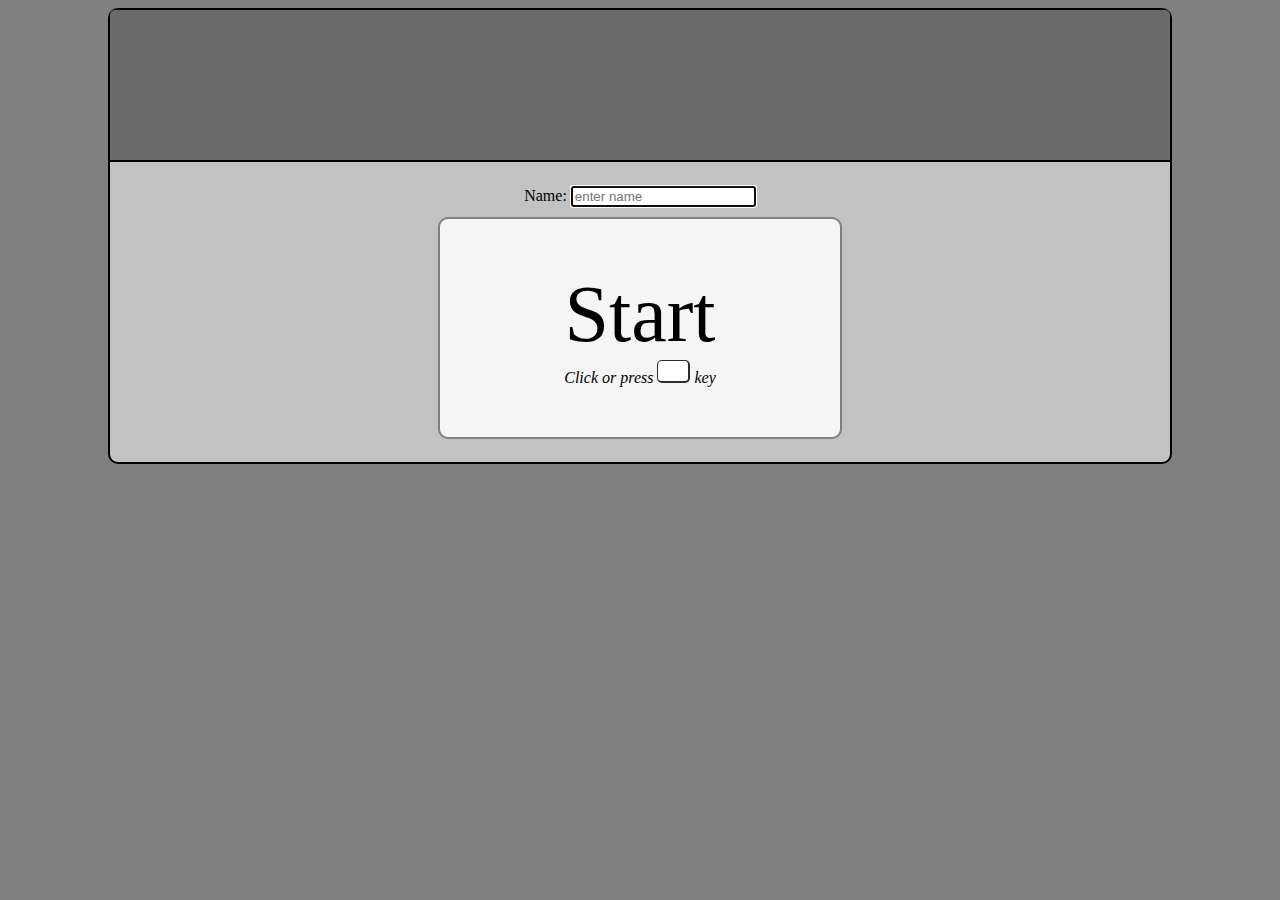
==== templates/index.html @ 612f5aaa "also allow to start with the return key" ====
<!DOCTYPE html>
<html lang="en">
<head>
    <meta charset="UTF-8">
    <title>Title</title>
    <style>
        body {
            background: gray;
        }
        .main {
            display: none;
            align-items: center;
            height: 100vh;
        }
        .main2 {
            margin: calc(100vh - 900px) 100px;
            background: #c2c2c2;
            border: 2px solid black;
            border-radius: 10px;
        }
        .question {
            display: flex;
            font-size: 2em;
            height: 150px;
            border-radius: 5px 5px 0 0;
            background: #6b6b6b;
            border-bottom: 2px solid black;
        }
        .question span {
            margin: auto;
        }
        .choices {
            display: flex;
            flex-direction: row;
            align-items: center;
            width: 100%;
            height: 300px;
            text-align: center;
            justify-content: center;
            gap: 50px;
        }
        .choice {
            display: flex;
            flex-direction: column;
            align-items: center;
            background: whitesmoke;
            border: 2px solid gray;
            border-radius: 10px;
            width: 300px;
            text-align: center;
            padding: 50px;
            cursor: pointer;
        }
        .choice:hover {
            filter: brightness(1.1);
        }
        .label {
            font-size: 5em;
        }
        .info {
            font-style: italic;
        }
        .key {
            display: inline-block;
            background: white;
            border: 1px solid #2d2d2d;
            border-radius: 5px;
            width: 20px;
            height: 20px;
            border-bottom-width: 2px;
            border-right-width: 2px;
        }
        .image_display {
            display: flex;
            flex-direction: column;
        }
        .progress {
            height: 5px;
            width: 0;
            background: red;
        }
        .image_display img {
            width: 100px;
            height: 100px;
        }
        .label_img {
            width: 100px;
            height: 100px;
            margin-bottom: 10px;
        }

        #start {
            display: flex;
            flex-direction: column;
            gap: 10px;
        }
    </style>
</head>
<body>
<div class="main2">
    <div class="question">
        <span id="question_text"></span>
    </div>
    <div class="choices">
        <div id="start">
            <div id="form">
                <span>Name: </span><input id="input_name" placeholder="enter name"/>
            </div>
            <div class="choice" onclick="onKeyHandler({keyCode: 32})">
                <span class="label" id="choice0_label">Start</span>
                <span class="info">Click or press
                    <span class="key" style="width: 30px"> </span> key
                </span>
            </div>
        </div>
        <div class="choice" id="choice1" onclick="onKeyHandler({keyCode: 37})">
            <span class="label" id="choice1_label">Toad</span>
            <img class="label_img" id="choice1_label_img" />
            <span class="info">Click or press
                <span class="key">←</span> key
            </span>
        </div>
        <div class="choice" id="choice2" onclick="onKeyHandler({keyCode: 39})">
            <span class="label" id="choice2_label">Toad</span>
            <img class="label_img" id="choice2_label_img" />
            <span class="info">Click or press
                <span class="key">→</span> key
            </span>
        </div>
        <div class="image_display">
            <img id="image" src="">
            <div class="progress"></div>
        </div>
    </div>
</div>
<script>
    function get_date() {
        const t = new Date()
        const y = t.getFullYear()
        const m = ('0' + (t.getMonth() + 1)).slice(-2)
        const d = ('0' + t.getDate()).slice(-2)
        const H = ('0' + t.getHours()).slice(-2)
        const M = ('0' + t.getMinutes()).slice(-2)
        const S = ('0' + t.getSeconds()).slice(-2)

        return `${y}-${m}-${d}_${H}-${M}-${S}`
    }

    let image_index = 0;
    let question_list;
    let results = {
        time: get_date(),
        data: [],
    };
    let $ = document.querySelector;

    function triggerKey(key, element){
      if(!/^[a-z]$/.test(key)) return false;
      if(!['INPUT','TEXTAREA'].includes(element.tagName)) return false;
      const events = ['keydown', 'keypress', 'textInput', 'keyup'];
      events.forEach(event_name=>{
        const opts = 'textInput' === event_name ? {
          inputType: 'insertText',
          data: key
        } : {
          key: key,
          code: `Key${key.toUpperCase()}`
        };
        const event = 'textInput' === event_name ?
          new InputEvent('input', opts) :
          new KeyboardEvent(event_name, opts);
        element.dispatchEvent(event);
        if('textInput' === event_name) element.value += key;
      });
      return true;
    }

    function waitingKeypress(keys) {
      return new Promise((resolve) => {
        window.onKeyHandler = function (e) {
            console.log(e.keyCode);
            for(let i = 0; i < keys.length; i++) {
                if (e.keyCode === keys[i]) {
                    document.removeEventListener('keydown', window.onKeyHandler);
                    resolve(i);
                }
            }
        }
        document.addEventListener('keydown', window.onKeyHandler);
      });
    }
    function delay(ms) {
      return new Promise((resolve) => setTimeout(resolve, ms));
    }

    function show_start() {
        document.querySelector(".image_display").style.display = "none";
        document.querySelector(".progress").style.width = "0";
        document.querySelector("#choice1").style.display = "none";
        document.querySelector("#choice2").style.display = "none";
        document.querySelector("#start").style.display = "flex";
    }
    function show_image() {
        document.querySelector(".image_display").style.display = "flex";
        document.querySelector(".progress").style.width = "100px";
        document.querySelector("#choice1").style.display = "none";
        document.querySelector("#choice2").style.display = "none";
        document.querySelector("#start").style.display = "none";
    }
    function show_choices() {
        document.querySelector(".image_display").style.display = "none";
        document.querySelector(".progress").style.width = "0";
        document.querySelector("#choice1").style.display = "flex";
        document.querySelector("#choice2").style.display = "flex";
        document.querySelector("#start").style.display = "none";

        document.querySelector("#choice1_label").style.display = 'inline'
        document.querySelector("#choice2_label").style.display = 'inline'
        document.querySelector("#choice1_label_img").style.display = 'none'
        document.querySelector("#choice2_label_img").style.display = 'none'
    }
    function show_choices2() {
        document.querySelector(".image_display").style.display = "none";
        document.querySelector(".progress").style.width = "0";
        document.querySelector("#choice1").style.display = "flex";
        document.querySelector("#choice2").style.display = "flex";
        document.querySelector("#start").style.display = "none";

        document.querySelector("#choice1_label").style.display = 'none'
        document.querySelector("#choice2_label").style.display = 'none'
        document.querySelector("#choice1_label_img").style.display = 'inline'
        document.querySelector("#choice2_label_img").style.display = 'inline'
    }
    function show_end() {
        document.querySelector(".image_display").style.display = "none";
        document.querySelector(".progress").style.width = "0";
        document.querySelector("#choice1").style.display = "none";
        document.querySelector("#choice2").style.display = "none";
        document.querySelector("#start").style.display = "none";
    }

    async function set_image(element, src) {
        return new Promise(resolve => {
            element.onload = function() {
                console.log("lodaded", element.src)
                resolve();
            };
            element.src = src
        });
    }

    const image_base_path = "static/img/";
    async function set_data(data) {
        console.log("set data", set_data)
        document.querySelector("#choice1_label").innerHTML = data.choices1;
        document.querySelector("#choice2_label").innerHTML = data.choices2;
        return Promise.all([
            set_image(document.querySelector("#image"), image_base_path+data.image),
            set_image(document.querySelector("#choice1_label_img"), image_base_path+data.maps1),
            set_image(document.querySelector("#choice2_label_img"), image_base_path+data.maps2),
        ]);
    }
    function set_question(text) {
        document.querySelector("#question_text").innerHTML = text
    }
    function set_progress(progress) {
        document.querySelector(".progress").style.width = `${progress}%`;
    }

    async function fetchPost(url, data)  {
      // Default options are marked with *
      const response = await fetch(url, {
        method: "POST", // *GET, POST, PUT, DELETE, etc.
        mode: "cors", // no-cors, *cors, same-origin
        cache: "no-cache", // *default, no-cache, reload, force-cache, only-if-cached
        credentials: "same-origin", // include, *same-origin, omit
        headers: {
          "Content-Type": "application/json",
          // 'Content-Type': 'application/x-www-form-urlencoded',
        },
        redirect: "follow", // manual, *follow, error
        referrerPolicy: "no-referrer", // no-referrer, *no-referrer-when-downgrade, origin, origin-when-cross-origin, same-origin, strict-origin, strict-origin-when-cross-origin, unsafe-url
        body: JSON.stringify(data), // body data type must match "Content-Type" header
      });
      return response.text(); // parses JSON response into native JavaScript objects
    }

    async function ProcessEvents() {
        // show the start screen
        show_start();
        // focus the input field
        document.querySelector("#input_name").focus();
        // download the data from the flask server
        question_list = await (await fetch("data")).json();
        // wait for the user to press the button
        await waitingKeypress([32, 13]);
        // store the name
        results.name = document.querySelector("#input_name").value.trim()

        // iterate over the questions
        for(let j = 0; j < question_list.length; j++) {
            // fill the display with the data
            let data = question_list[j];
            await set_data(data)

            // show the image and let the progress bar run
            set_question("Look at the image.");
            show_image();
            for (let i = 0; i < 100; i++) {
                set_progress(100 - i);
                await delay(10);
            }

            // ask which class
            set_question("Which class describes best the image you saw?");
            show_choices();
            // wait for the button press
            data.choice_answer  = await waitingKeypress([37, 39]);

            // ask about the attention map
            set_question("Which are did you focus most for this decision?");
            show_choices2();
            // wait for the answer
            data.maps_answer  = await waitingKeypress([37, 39]);

            // store the results
            results.data.push(data);
            console.log("answer", results);
            // save the results
            await fetchPost("save", results);
        }
        // display the end
        set_question("The End");
        show_end();
    }
    ProcessEvents();

</script>
</body>
</html>
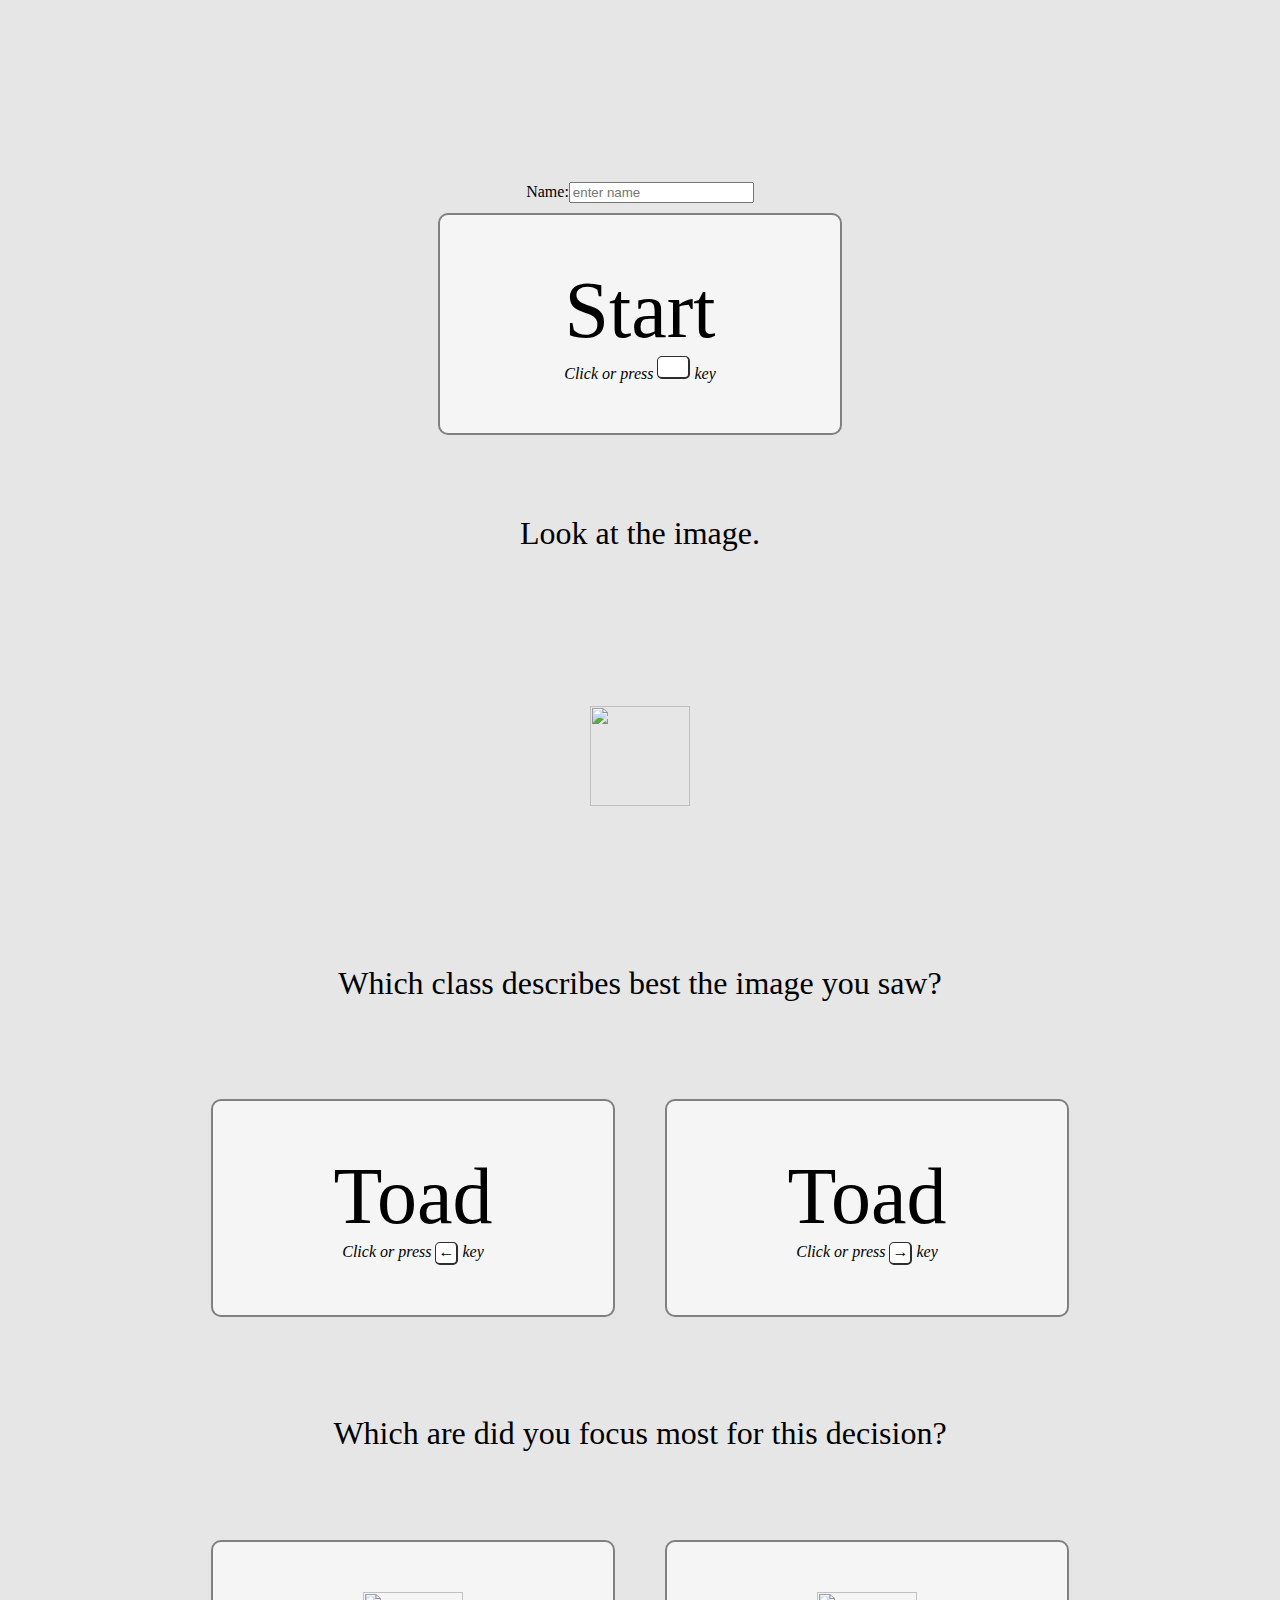
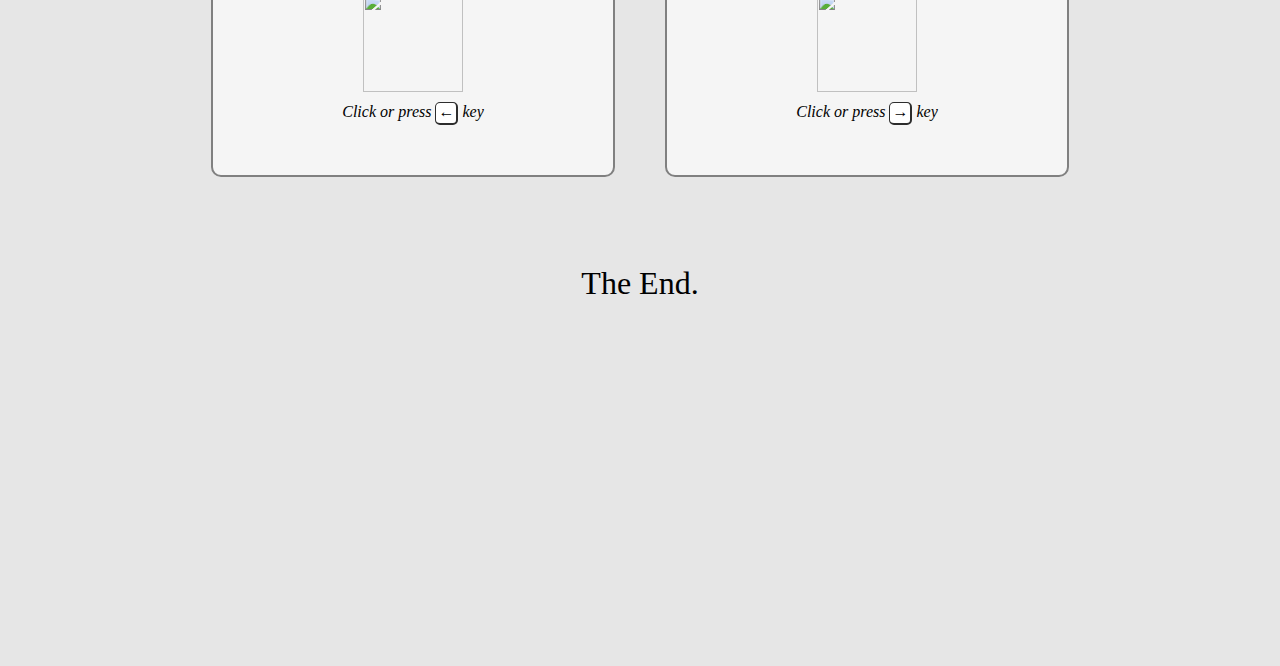
==== commit 7d5d8969: "split index.html into multiple files" ====
--- a/templates/index.html
+++ b/templates/index.html
@@ -3,108 +3,18 @@
 <head>
     <meta charset="UTF-8">
     <title>Title</title>
-    <style>
-        body {
-            background: gray;
-        }
-        .main {
-            display: none;
-            align-items: center;
-            height: 100vh;
-        }
-        .main2 {
-            margin: calc(100vh - 900px) 100px;
-            background: #c2c2c2;
-            border: 2px solid black;
-            border-radius: 10px;
-        }
-        .question {
-            display: flex;
-            font-size: 2em;
-            height: 150px;
-            border-radius: 5px 5px 0 0;
-            background: #6b6b6b;
-            border-bottom: 2px solid black;
-        }
-        .question span {
-            margin: auto;
-        }
-        .choices {
-            display: flex;
-            flex-direction: row;
-            align-items: center;
-            width: 100%;
-            height: 300px;
-            text-align: center;
-            justify-content: center;
-            gap: 50px;
-        }
-        .choice {
-            display: flex;
-            flex-direction: column;
-            align-items: center;
-            background: whitesmoke;
-            border: 2px solid gray;
-            border-radius: 10px;
-            width: 300px;
-            text-align: center;
-            padding: 50px;
-            cursor: pointer;
-        }
-        .choice:hover {
-            filter: brightness(1.1);
-        }
-        .label {
-            font-size: 5em;
-        }
-        .info {
-            font-style: italic;
-        }
-        .key {
-            display: inline-block;
-            background: white;
-            border: 1px solid #2d2d2d;
-            border-radius: 5px;
-            width: 20px;
-            height: 20px;
-            border-bottom-width: 2px;
-            border-right-width: 2px;
-        }
-        .image_display {
-            display: flex;
-            flex-direction: column;
-        }
-        .progress {
-            height: 5px;
-            width: 0;
-            background: red;
-        }
-        .image_display img {
-            width: 100px;
-            height: 100px;
-        }
-        .label_img {
-            width: 100px;
-            height: 100px;
-            margin-bottom: 10px;
-        }
-
-        #start {
-            display: flex;
-            flex-direction: column;
-            gap: 10px;
-        }
-    </style>
+    <script src="helper_functions.js"></script>
+    <link rel="stylesheet" href="style.css" />
 </head>
 <body>
-<div class="main2">
+<div class="display" id="display_start">
     <div class="question">
         <span id="question_text"></span>
     </div>
     <div class="choices">
         <div id="start">
             <div id="form">
-                <span>Name: </span><input id="input_name" placeholder="enter name"/>
+                <label for="input_name">Name:</label><input id="input_name" placeholder="enter name"/>
             </div>
             <div class="choice" onclick="onKeyHandler({keyCode: 32})">
                 <span class="label" id="choice0_label">Start</span>
@@ -113,118 +23,73 @@
                 </span>
             </div>
         </div>
-        <div class="choice" id="choice1" onclick="onKeyHandler({keyCode: 37})">
-            <span class="label" id="choice1_label">Toad</span>
-            <img class="label_img" id="choice1_label_img" />
-            <span class="info">Click or press
-                <span class="key">←</span> key
-            </span>
-        </div>
-        <div class="choice" id="choice2" onclick="onKeyHandler({keyCode: 39})">
-            <span class="label" id="choice2_label">Toad</span>
-            <img class="label_img" id="choice2_label_img" />
-            <span class="info">Click or press
-                <span class="key">→</span> key
-            </span>
-        </div>
+    </div>
+</div>
+
+<div class="display" id="display_image">
+    <div class="question">
+        <span>Look at the image.</span>
+    </div>
+    <div class="choices">
         <div class="image_display">
-            <img id="image" src="">
+            <img id="image" src="" alt="">
             <div class="progress"></div>
         </div>
     </div>
 </div>
+
+<div class="display" id="display_choice">
+    <div class="question">
+        <span>Which class describes best the image you saw?</span>
+    </div>
+    <div class="choices">
+        <div class="choice" onclick="onKeyHandler({keyCode: 37})">
+            <span class="label" id="choice1_label">Toad</span>
+            <span class="info">Click or press <span class="key">←</span> key</span>
+        </div>
+        <div class="choice" onclick="onKeyHandler({keyCode: 39})">
+            <span class="label" id="choice2_label">Toad</span>
+            <span class="info">Click or press <span class="key">→</span> key</span>
+        </div>
+    </div>
+</div>
+
+<div class="display" id="display_maps">
+    <div class="question">
+        <span>Which are did you focus most for this decision?</span>
+    </div>
+    <div class="choices">
+        <div class="choice" onclick="onKeyHandler({keyCode: 37})">
+            <img src="" class="label_img" id="choice1_label_img" alt="" />
+            <span class="info">Click or press <span class="key">←</span> key</span>
+        </div>
+        <div class="choice" onclick="onKeyHandler({keyCode: 39})">
+            <img src="" class="label_img" id="choice2_label_img" alt="" />
+            <span class="info">Click or press <span class="key">→</span> key</span>
+        </div>
+    </div>
+</div>
+
+<div class="display" id="display_end">
+    <div class="question">
+        <span>The End.</span>
+    </div>
+    <div class="choices">
+
+    </div>
+</div>
 <script>
-    function get_date() {
-        const t = new Date()
-        const y = t.getFullYear()
-        const m = ('0' + (t.getMonth() + 1)).slice(-2)
-        const d = ('0' + t.getDate()).slice(-2)
-        const H = ('0' + t.getHours()).slice(-2)
-        const M = ('0' + t.getMinutes()).slice(-2)
-        const S = ('0' + t.getSeconds()).slice(-2)
-
-        return `${y}-${m}-${d}_${H}-${M}-${S}`
-    }
-
-    let image_index = 0;
     let question_list;
     let results = {
         time: get_date(),
+        name: "",
         data: [],
     };
-    let $ = document.querySelector;
 
-    function triggerKey(key, element){
-      if(!/^[a-z]$/.test(key)) return false;
-      if(!['INPUT','TEXTAREA'].includes(element.tagName)) return false;
-      const events = ['keydown', 'keypress', 'textInput', 'keyup'];
-      events.forEach(event_name=>{
-        const opts = 'textInput' === event_name ? {
-          inputType: 'insertText',
-          data: key
-        } : {
-          key: key,
-          code: `Key${key.toUpperCase()}`
-        };
-        const event = 'textInput' === event_name ?
-          new InputEvent('input', opts) :
-          new KeyboardEvent(event_name, opts);
-        element.dispatchEvent(event);
-        if('textInput' === event_name) element.value += key;
-      });
-      return true;
+    function show(part_name) {
+        document.querySelectorAll(".display").forEach((e) => e.style.display = "none");
+        document.querySelector(part_name).style.display = "";
     }
-
-    function waitingKeypress(keys) {
-      return new Promise((resolve) => {
-        window.onKeyHandler = function (e) {
-            console.log(e.keyCode);
-            for(let i = 0; i < keys.length; i++) {
-                if (e.keyCode === keys[i]) {
-                    document.removeEventListener('keydown', window.onKeyHandler);
-                    resolve(i);
-                }
-            }
-        }
-        document.addEventListener('keydown', window.onKeyHandler);
-      });
-    }
-    function delay(ms) {
-      return new Promise((resolve) => setTimeout(resolve, ms));
-    }
-
-    function show_start() {
-        document.querySelector(".image_display").style.display = "none";
-        document.querySelector(".progress").style.width = "0";
-        document.querySelector("#choice1").style.display = "none";
-        document.querySelector("#choice2").style.display = "none";
-        document.querySelector("#start").style.display = "flex";
-    }
-    function show_image() {
-        document.querySelector(".image_display").style.display = "flex";
-        document.querySelector(".progress").style.width = "100px";
-        document.querySelector("#choice1").style.display = "none";
-        document.querySelector("#choice2").style.display = "none";
-        document.querySelector("#start").style.display = "none";
-    }
-    function show_choices() {
-        document.querySelector(".image_display").style.display = "none";
-        document.querySelector(".progress").style.width = "0";
-        document.querySelector("#choice1").style.display = "flex";
-        document.querySelector("#choice2").style.display = "flex";
-        document.querySelector("#start").style.display = "none";
-
-        document.querySelector("#choice1_label").style.display = 'inline'
-        document.querySelector("#choice2_label").style.display = 'inline'
-        document.querySelector("#choice1_label_img").style.display = 'none'
-        document.querySelector("#choice2_label_img").style.display = 'none'
-    }
-    function show_choices2() {
-        document.querySelector(".image_display").style.display = "none";
-        document.querySelector(".progress").style.width = "0";
-        document.querySelector("#choice1").style.display = "flex";
-        document.querySelector("#choice2").style.display = "flex";
-        document.querySelector("#start").style.display = "none";
 
         document.querySelector("#choice1_label").style.display = 'none'
         document.querySelector("#choice2_label").style.display = 'none'
@@ -260,34 +125,14 @@
             set_image(document.querySelector("#choice2_label_img"), image_base_path+data.maps2),
         ]);
     }
-    function set_question(text) {
-        document.querySelector("#question_text").innerHTML = text
-    }
+
     function set_progress(progress) {
         document.querySelector(".progress").style.width = `${progress}%`;
     }
 
-    async function fetchPost(url, data)  {
-      // Default options are marked with *
-      const response = await fetch(url, {
-        method: "POST", // *GET, POST, PUT, DELETE, etc.
-        mode: "cors", // no-cors, *cors, same-origin
-        cache: "no-cache", // *default, no-cache, reload, force-cache, only-if-cached
-        credentials: "same-origin", // include, *same-origin, omit
-        headers: {
-          "Content-Type": "application/json",
-          // 'Content-Type': 'application/x-www-form-urlencoded',
-        },
-        redirect: "follow", // manual, *follow, error
-        referrerPolicy: "no-referrer", // no-referrer, *no-referrer-when-downgrade, origin, origin-when-cross-origin, same-origin, strict-origin, strict-origin-when-cross-origin, unsafe-url
-        body: JSON.stringify(data), // body data type must match "Content-Type" header
-      });
-      return response.text(); // parses JSON response into native JavaScript objects
-    }
-
     async function ProcessEvents() {
         // show the start screen
-        show_start();
+        show("#display_start");
         // focus the input field
         document.querySelector("#input_name").focus();
         // download the data from the flask server
@@ -304,22 +149,19 @@
             await set_data(data)
 
             // show the image and let the progress bar run
-            set_question("Look at the image.");
-            show_image();
+            show("#display_image");
             for (let i = 0; i < 100; i++) {
                 set_progress(100 - i);
                 await delay(10);
             }
 
             // ask which class
-            set_question("Which class describes best the image you saw?");
-            show_choices();
+            show("#display_choice");
             // wait for the button press
             data.choice_answer  = await waitingKeypress([37, 39]);
 
             // ask about the attention map
-            set_question("Which are did you focus most for this decision?");
-            show_choices2();
+            show("#display_maps");
             // wait for the answer
             data.maps_answer  = await waitingKeypress([37, 39]);
 
@@ -330,8 +172,7 @@
             await fetchPost("save", results);
         }
         // display the end
-        set_question("The End");
-        show_end();
+        show("#display_end");
     }
     ProcessEvents();
 
--- a/templates/style.css
+++ b/templates/style.css
@@ -0,0 +1,98 @@
+body {
+    background: #e6e6e6;
+}
+
+.display {
+    margin: calc(100vh - 900px) 100px;
+    /* background: #c2c2c2;
+    border: 2px solid black;
+    border-radius: 10px; */
+}
+
+.question {
+    display: flex;
+    font-size: 2em;
+    height: 150px;
+    /* border-radius: 5px 5px 0 0;
+    background: #6b6b6b;
+    border-bottom: 2px solid black; */
+}
+
+.question span {
+    margin: auto;
+}
+
+.choices {
+    display: flex;
+    flex-direction: row;
+    align-items: center;
+    width: 100%;
+    height: 300px;
+    text-align: center;
+    justify-content: center;
+    gap: 50px;
+}
+
+.choice {
+    display: flex;
+    flex-direction: column;
+    align-items: center;
+    background: whitesmoke;
+    border: 2px solid gray;
+    border-radius: 10px;
+    width: 300px;
+    text-align: center;
+    padding: 50px;
+    cursor: pointer;
+}
+
+.choice:hover {
+    filter: brightness(1.1);
+}
+
+.label {
+    font-size: 5em;
+}
+
+.info {
+    font-style: italic;
+}
+
+.key {
+    display: inline-block;
+    background: white;
+    border: 1px solid #2d2d2d;
+    border-radius: 5px;
+    width: 20px;
+    height: 20px;
+    border-bottom-width: 2px;
+    border-right-width: 2px;
+}
+
+.image_display {
+    display: flex;
+    flex-direction: column;
+}
+
+.progress {
+    height: 5px;
+    width: 0;
+    background: #ff3636;
+}
+
+.image_display img {
+    width: 100px;
+    height: 100px;
+}
+
+.label_img {
+    width: 100px;
+    height: 100px;
+    margin-bottom: 10px;
+}
+
+#start {
+    display: flex;
+    flex-direction: column;
+    gap: 10px;
+}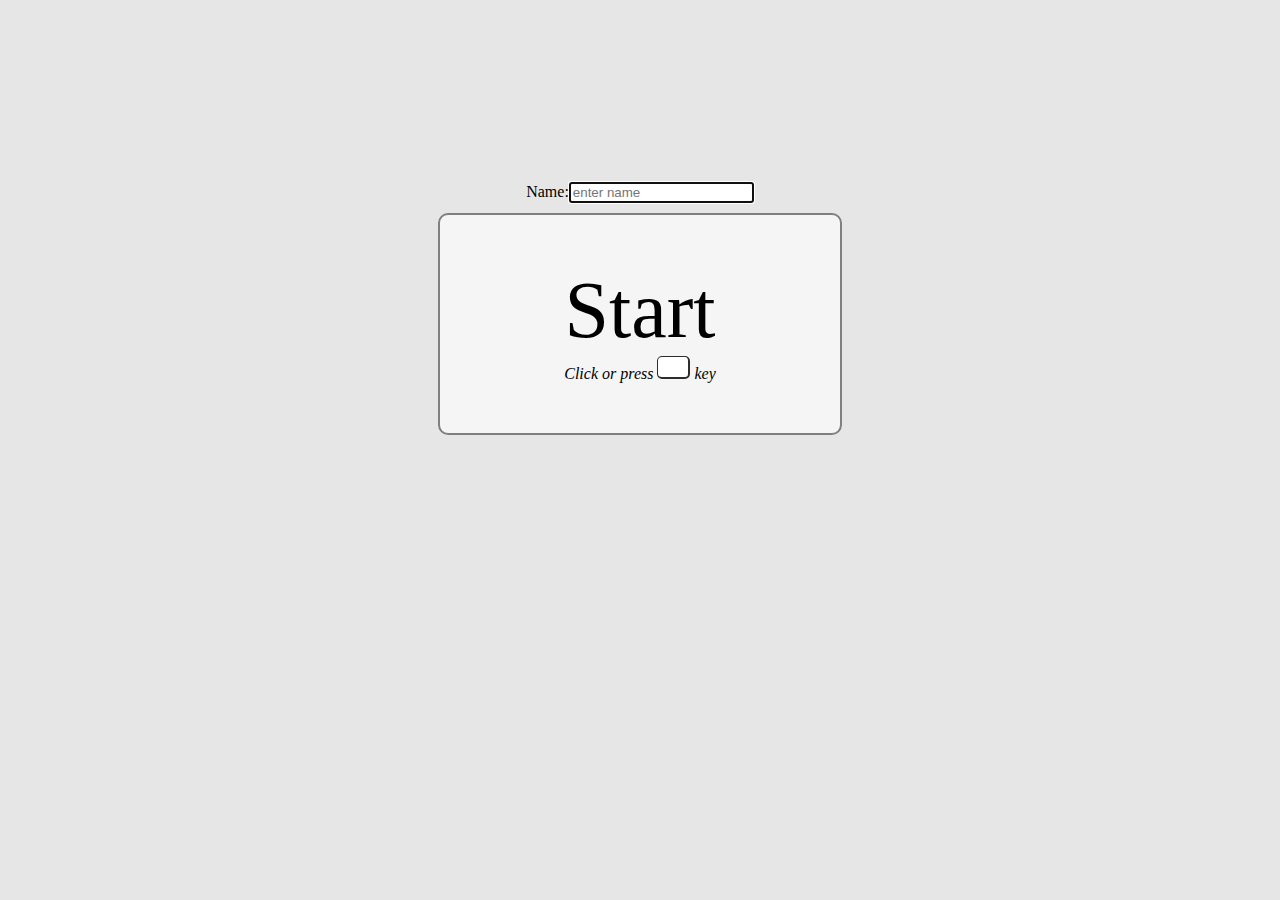
==== commit 927da5fc: "save output to separate folder" ====
--- a/templates/index.html
+++ b/templates/index.html
@@ -91,29 +91,6 @@
         document.querySelector(part_name).style.display = "";
     }
 
-        document.querySelector("#choice1_label").style.display = 'none'
-        document.querySelector("#choice2_label").style.display = 'none'
-        document.querySelector("#choice1_label_img").style.display = 'inline'
-        document.querySelector("#choice2_label_img").style.display = 'inline'
-    }
-    function show_end() {
-        document.querySelector(".image_display").style.display = "none";
-        document.querySelector(".progress").style.width = "0";
-        document.querySelector("#choice1").style.display = "none";
-        document.querySelector("#choice2").style.display = "none";
-        document.querySelector("#start").style.display = "none";
-    }
-
-    async function set_image(element, src) {
-        return new Promise(resolve => {
-            element.onload = function() {
-                console.log("lodaded", element.src)
-                resolve();
-            };
-            element.src = src
-        });
-    }
-
     const image_base_path = "static/img/";
     async function set_data(data) {
         console.log("set data", set_data)
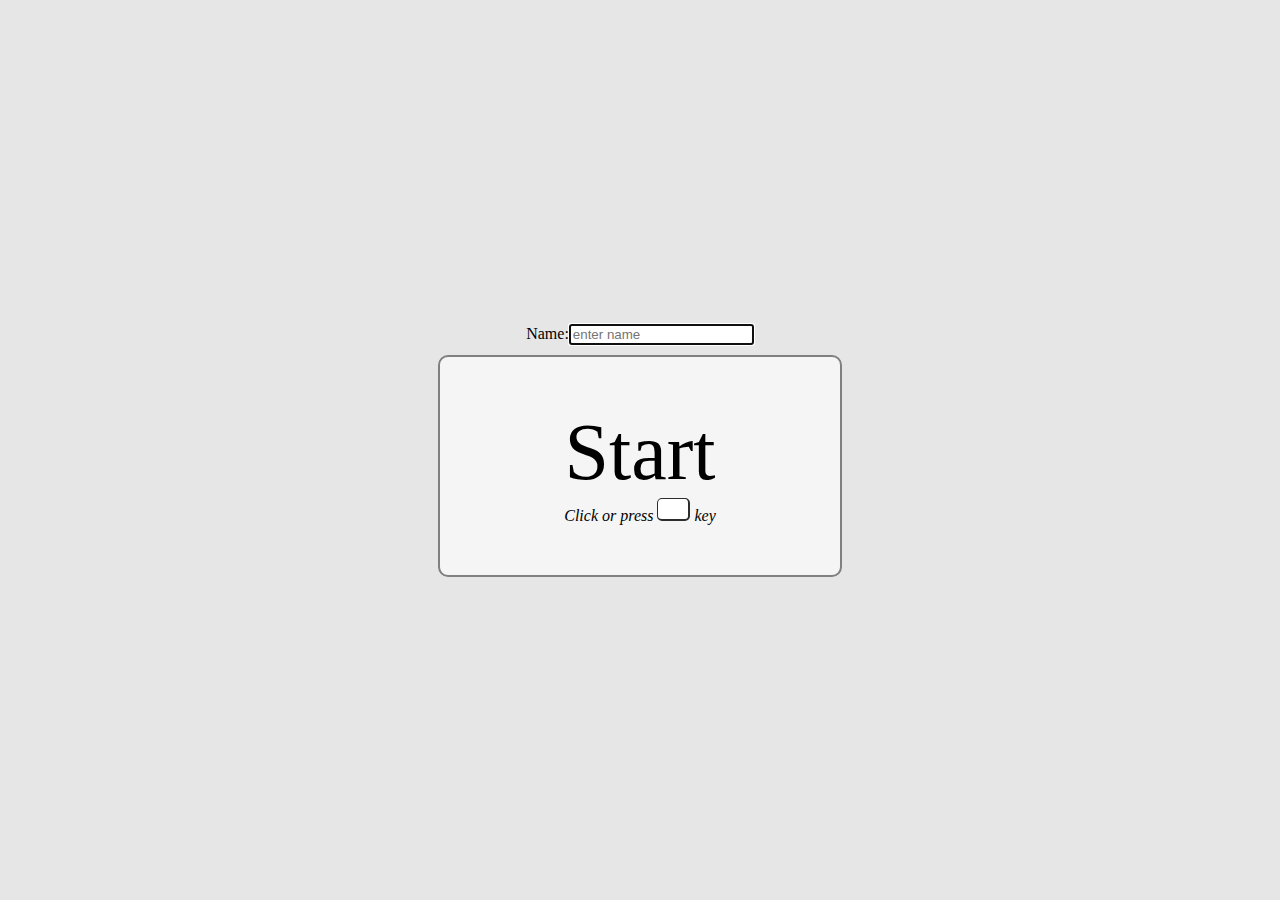
==== commit 4503b167: "added new data" ====
--- a/templates/index.html
+++ b/templates/index.html
@@ -56,7 +56,7 @@
 
 <div class="display" id="display_maps">
     <div class="question">
-        <span>Which are did you focus most for this decision?</span>
+        <span>Which area did you focus most for this decision?</span>
     </div>
     <div class="choices">
         <div class="choice" onclick="onKeyHandler({keyCode: 37})">
@@ -85,21 +85,24 @@
         name: "",
         data: [],
     };
+    let duration = 1000; // in millie seconds
+    let image_size = "200px";
 
     function show(part_name) {
         document.querySelectorAll(".display").forEach((e) => e.style.display = "none");
         document.querySelector(part_name).style.display = "";
     }
 
-    const image_base_path = "static/img/";
+    const image_base_path = "static/interp_exp_files/";
     async function set_data(data) {
         console.log("set data", set_data)
         document.querySelector("#choice1_label").innerHTML = data.choices1;
         document.querySelector("#choice2_label").innerHTML = data.choices2;
+
         return Promise.all([
-            set_image(document.querySelector("#image"), image_base_path+data.image),
-            set_image(document.querySelector("#choice1_label_img"), image_base_path+data.maps1),
-            set_image(document.querySelector("#choice2_label_img"), image_base_path+data.maps2),
+            set_image(document.querySelector("#image"), image_base_path+data.image, image_size),
+            set_image(document.querySelector("#choice1_label_img"), image_base_path+data.maps1, image_size),
+            set_image(document.querySelector("#choice2_label_img"), image_base_path+data.maps2, image_size),
         ]);
     }
 
@@ -127,10 +130,12 @@
 
             // show the image and let the progress bar run
             show("#display_image");
-            for (let i = 0; i < 100; i++) {
+            let timer = new Date();
+            for (let i = 0; i <= 100; i++) {
                 set_progress(100 - i);
-                await delay(10);
+                await delay(duration*i/100 - (new Date()-timer));
             }
+            console.log("time", new Date() - timer);
 
             // ask which class
             show("#display_choice");
--- a/templates/style.css
+++ b/templates/style.css
@@ -3,7 +3,7 @@
 }
 
 .display {
-    margin: calc(100vh - 900px) 100px;
+    margin-top: max((100vh - 450px) / 3, 0px);
     /* background: #c2c2c2;
     border: 2px solid black;
     border-radius: 10px; */
@@ -81,14 +81,12 @@
 }
 
 .image_display img {
-    width: 100px;
-    height: 100px;
+    image-rendering: pixelated;
 }
 
 .label_img {
-    width: 100px;
-    height: 100px;
     margin-bottom: 10px;
+    image-rendering: pixelated;
 }
 
 #start {
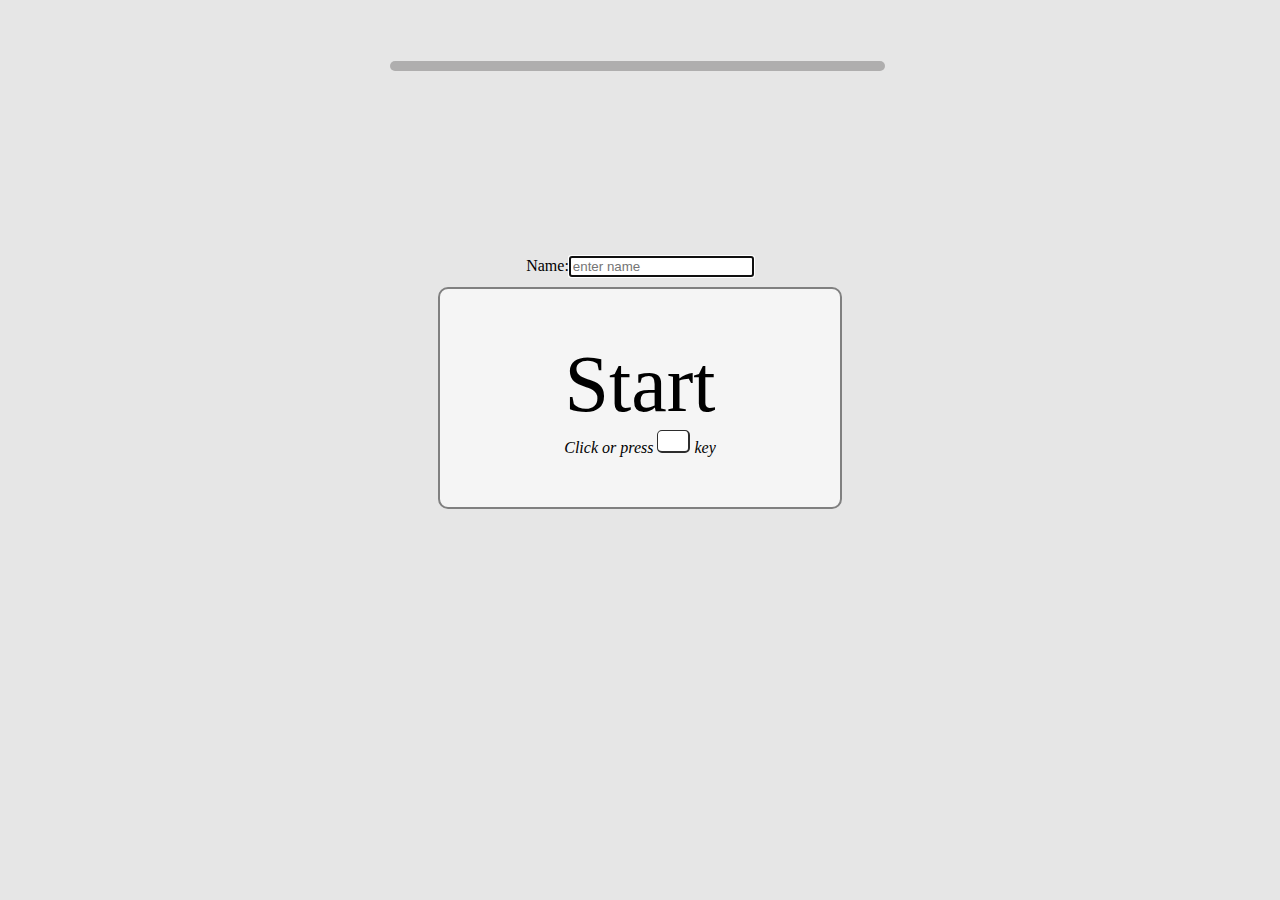
==== commit ad8399f8: "added progress bar" ====
--- a/templates/index.html
+++ b/templates/index.html
@@ -7,6 +7,12 @@
     <link rel="stylesheet" href="style.css" />
 </head>
 <body>
+<div class="global_progress">
+    <div>
+        <span></span>
+    </div>
+    <p></p>
+</div>
 <div class="display" id="display_start">
     <div class="question">
         <span id="question_text"></span>
@@ -110,6 +116,11 @@
         document.querySelector(".progress").style.width = `${progress}%`;
     }
 
+    function set_global_progress(i, count) {
+        document.querySelector(".global_progress div span").style.width = `${i/count*100}%`;
+        document.querySelector(".global_progress p").innerText = `${i}/${count}`;
+    }
+
     async function ProcessEvents() {
         // show the start screen
         show("#display_start");
@@ -124,6 +135,7 @@
 
         // iterate over the questions
         for(let j = 0; j < question_list.length; j++) {
+            set_global_progress(j, question_list.length);
             // fill the display with the data
             let data = question_list[j];
             await set_data(data)
--- a/templates/style.css
+++ b/templates/style.css
@@ -3,7 +3,7 @@
 }
 
 .display {
-    margin-top: max((100vh - 450px) / 3, 0px);
+    /*margin-top: max((100vh - 450px) / 3, 0px);*/
     /* background: #c2c2c2;
     border: 2px solid black;
     border-radius: 10px; */
@@ -93,4 +93,32 @@
     display: flex;
     flex-direction: column;
     gap: 10px;
+}
+
+.global_progress {
+    margin: 0 auto;
+    margin-top: 50px;
+    display: flex;
+    align-items: center;
+    width: 500px;
+}
+
+.global_progress div {
+    width: 500px;
+    height: 10px;
+    background: #afaeae;
+    border-radius: 5px;
+    overflow: hidden;
+}
+
+.global_progress div span {
+    display: block;
+    width: 0;
+    height: 100%;
+    background: #fd4040;
+    transition: width 0.3s ease-in-out;
+}
+
+.global_progress p {
+    margin-left: 5px;
 }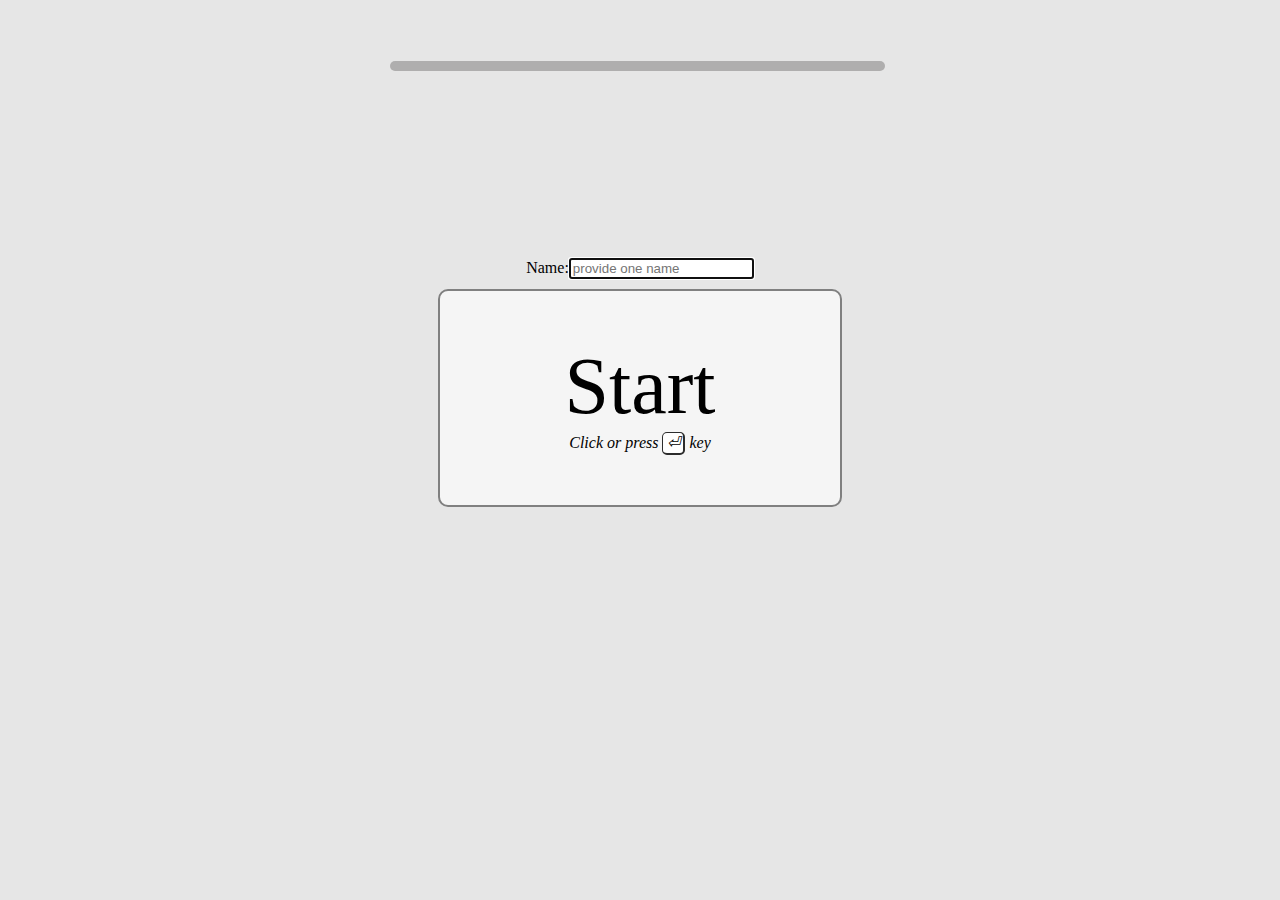
==== commit b919830a: "start experiment only with "return key" and not space" ====
--- a/templates/index.html
+++ b/templates/index.html
@@ -20,12 +20,12 @@
     <div class="choices">
         <div id="start">
             <div id="form">
-                <label for="input_name">Name:</label><input id="input_name" placeholder="enter name"/>
+                <label for="input_name">Name:</label><input id="input_name" placeholder="provide one name"/>
             </div>
-            <div class="choice" onclick="onKeyHandler({keyCode: 32})">
+            <div class="choice" onclick="onKeyHandler({keyCode: 13})">
                 <span class="label" id="choice0_label">Start</span>
                 <span class="info">Click or press
-                    <span class="key" style="width: 30px"> </span> key
+                    <span class="key">⏎</span> key
                 </span>
             </div>
         </div>
@@ -74,6 +74,11 @@
             <span class="info">Click or press <span class="key">→</span> key</span>
         </div>
     </div>
+    <div class="choices">
+        <div class="image_display">
+            <img src="" class="label_img" id="choice0_label_img" alt="" />
+        </div>
+    </div>
 </div>
 
 <div class="display" id="display_end">
@@ -107,6 +112,7 @@
 
         return Promise.all([
             set_image(document.querySelector("#image"), image_base_path+data.image, image_size),
+            set_image(document.querySelector("#choice0_label_img"), image_base_path+data.image, image_size),
             set_image(document.querySelector("#choice1_label_img"), image_base_path+data.maps1, image_size),
             set_image(document.querySelector("#choice2_label_img"), image_base_path+data.maps2, image_size),
         ]);
@@ -129,7 +135,7 @@
         // download the data from the flask server
         question_list = await (await fetch("data")).json();
         // wait for the user to press the button
-        await waitingKeypress([32, 13]);
+        await waitingKeypress([13]);
         // store the name
         results.name = document.querySelector("#input_name").value.trim()
 
@@ -152,12 +158,16 @@
             // ask which class
             show("#display_choice");
             // wait for the button press
+            let choice_time = new Date();
             data.choice_answer  = await waitingKeypress([37, 39]);
+            data.choice_answer_time = new Date() - choice_time;
 
             // ask about the attention map
             show("#display_maps");
             // wait for the answer
+            let map_time = new Date();
             data.maps_answer  = await waitingKeypress([37, 39]);
+            data.maps_answer_time = new Date() - map_time;
 
             // store the results
             results.data.push(data);
